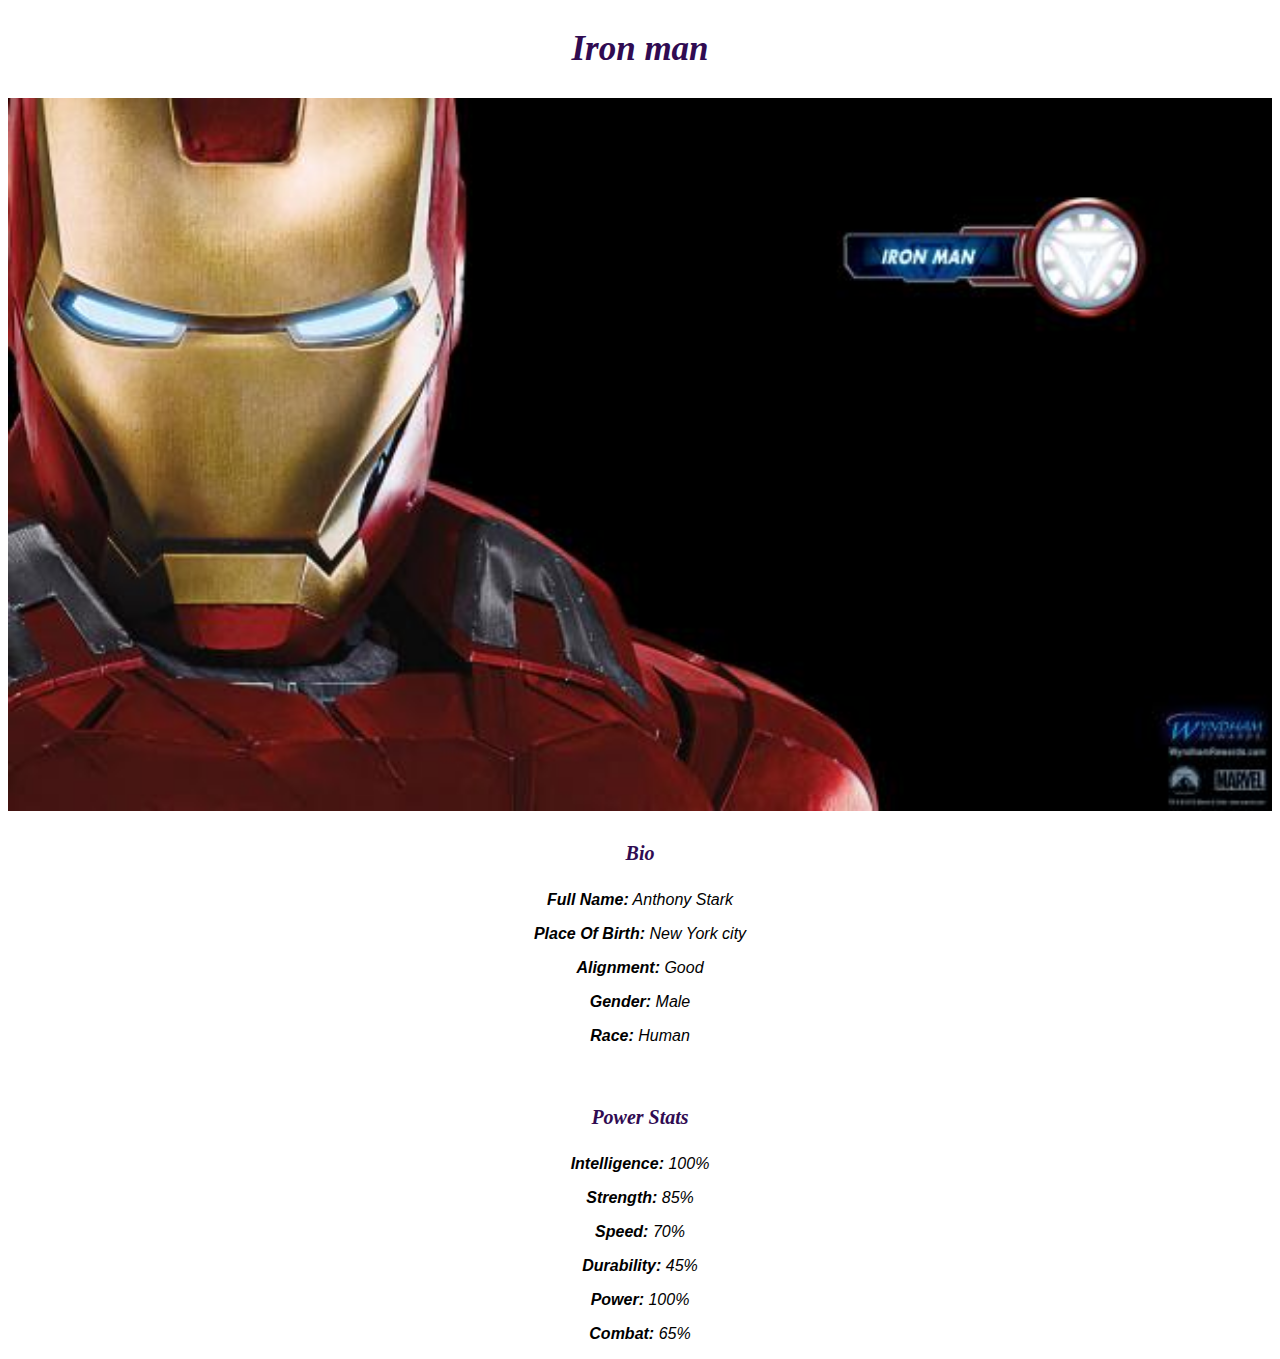
==== avenger-2.html @ 1146f7c1 "files submission" ====
<!DOCTYPE html>
<html>
      <head>
        <link rel="stylesheet" href="style.css">
      </head>

       <body>  
        <h2>Iron man</h2>
           <div class="gallery"> 
                <img src="images/avengers_02.jpg"/>
           </div> 
           
           <h4>Bio</h4> 
           <p><b>Full Name:</b> Anthony Stark</p> 
           <p><b>Place Of Birth:</b> New York city</p> 
           <p><b>Alignment:</b> Good</p> 
           <p><b>Gender:</b> Male</p>
           <p><b>Race:</b> Human</p> 
           <br/>
           <h4>Power Stats</h4>
           <p><b>Intelligence:</b> 100%</p>
           <p><b>Strength:</b> 85%</p>
           <p><b>Speed:</b> 70%</p>
           <p><b>Durability:</b> 45%</p>
           <p><b>Power:</b> 100%</p>
           <p><b>Combat:</b> 65%</p>
      </body>
</html>
---- style.css ----
.gallery img{
    width :100%
}


h2{
    font-family: Impact,fantasy;
    text-align: center;
    font-size: 35px;
    color: rgb(48, 11, 82);
    font-style: italic;
}

h4{
    font-family: Impact,fantasy;
    text-align: center;
    font-size: 20px;
    color: rgb(48, 11, 82);
    font-style: italic;
}

p{
    font-family: Arial, Helvetica, sans-serif;
    font-style: oblique;
    text-align: center;
}

#menu{
    width:100%;
    height:40px;
    background-color: rgb(109, 197, 163);
    padding-top: 12px;
}

#menu a{
    color:#ffffff;
    font-family: Helvetica, sans-serif;
    font-size: 18px;
    text-decoration:none;
    font-weight: 800px;
    
    padding-left: 20px;
    padding-right: 20px;
}

#menu a:hover{
     color: #244417;
}
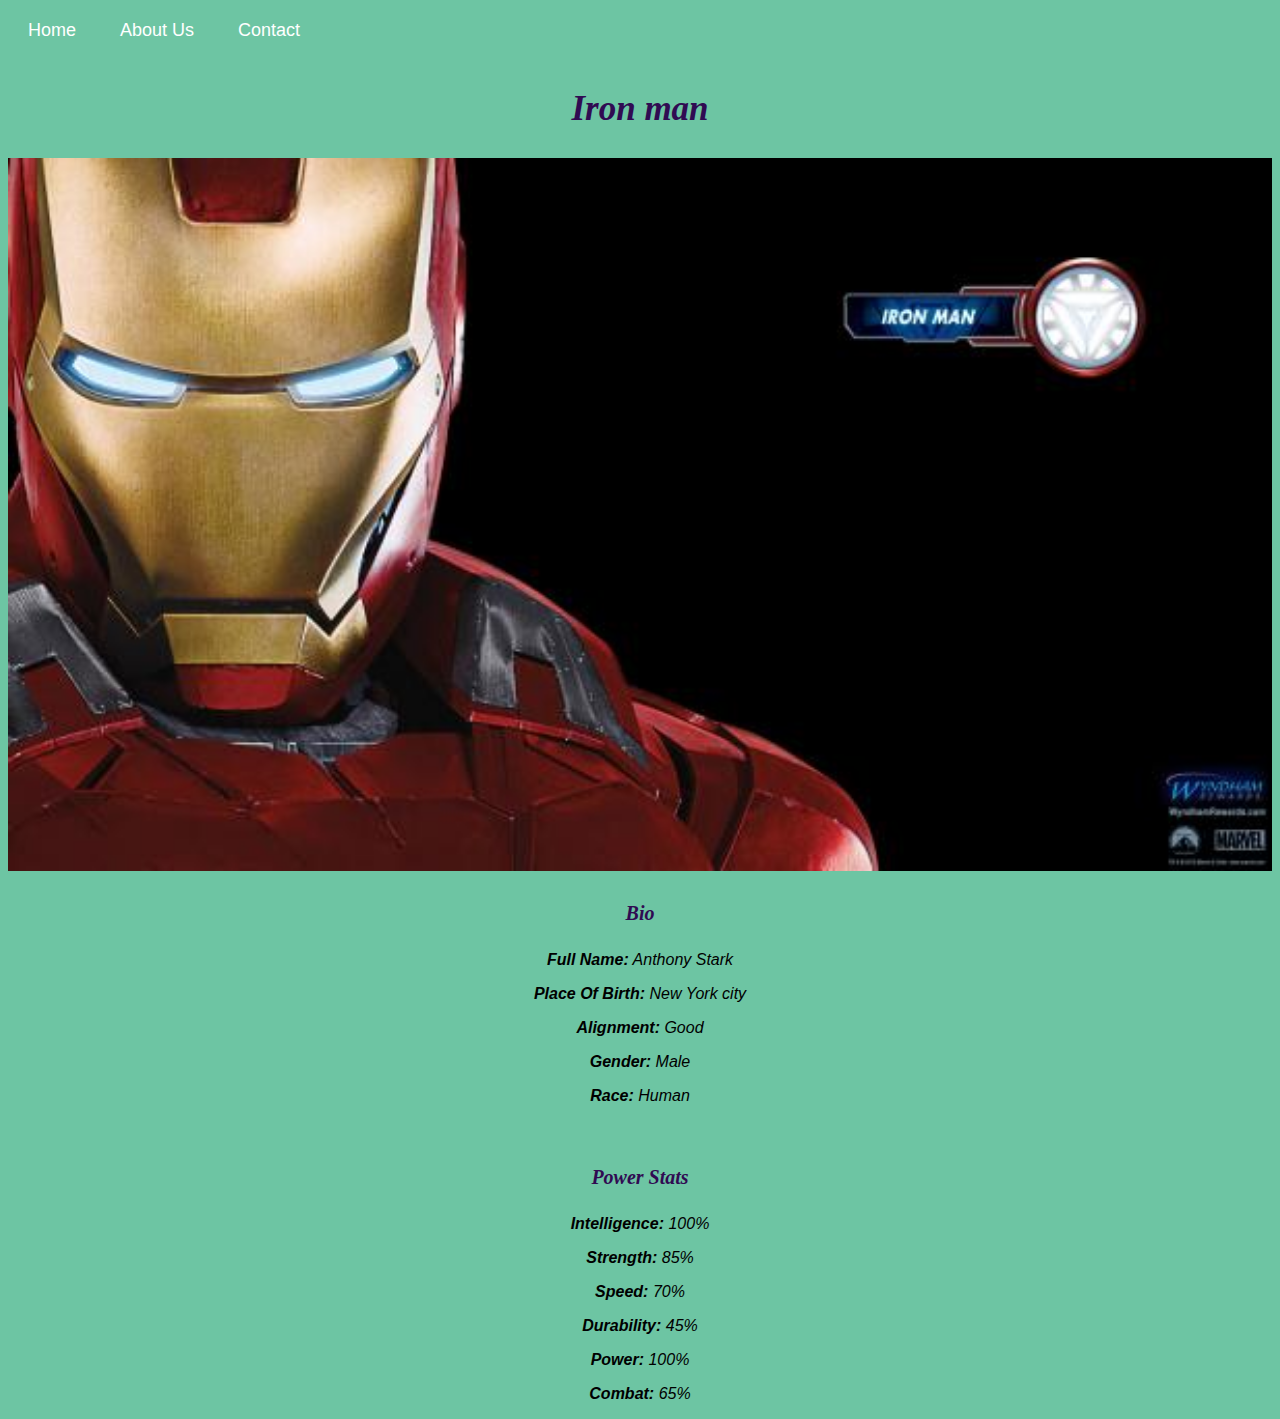
==== commit 46a08d3f: "final fixed" ====
--- a/avenger-2.html
+++ b/avenger-2.html
@@ -4,7 +4,12 @@
         <link rel="stylesheet" href="style.css">
       </head>
 
-       <body>  
+      <body style="background-color:rgb(109, 197, 163);">   
+          <div id=menu bar>
+               <a href="index.html">Home</a>
+               <a href="about.html">About Us</a>
+               <a href="contact.html">Contact</a>
+             </div> 
         <h2>Iron man</h2>
            <div class="gallery"> 
                 <img src="images/avengers_02.jpg"/>
